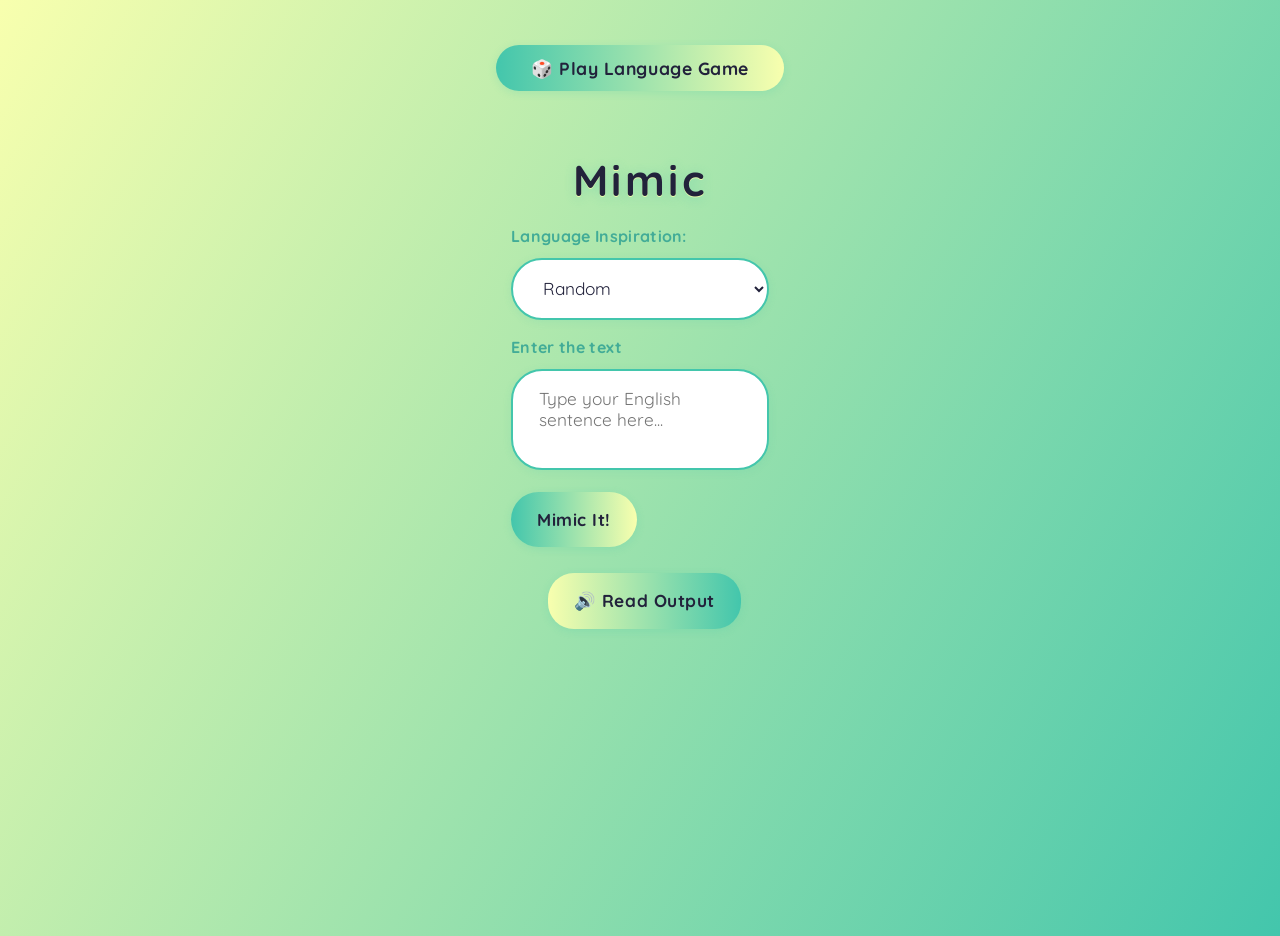
==== index.html @ c5be341a "feat:folders arranged" ====
<!DOCTYPE html>
<html lang="en">
<head>
    <meta charset="UTF-8">
    <meta name="viewport" content="width=device-width, initial-scale=1.0">
    <link rel="stylesheet" href="style.css">
    <title>Mimic - Playful Nonsense Generator</title>
</head>
<body>
    <!-- Game Button and Area at the Top -->
    <div style="width:100%;display:flex;justify-content:center;margin-bottom:1.5em;">
        <button id="game-btn" style="padding:0.7em 2em;font-size:1.1em;">🎲 Play Language Game</button>
    </div>
    <div id="game-area" style="display:none;"></div>

    <h1>Mimic</h1>
    <form id="mimic-form" autocomplete="off">
        <label for="language-select" style="font-weight:bold;">Language Inspiration:</label>
        <select id="language-select" style="margin-bottom:1em;">
            <option value="korean">Korean</option>
            <option value="japanese">Japanese</option>
            <option value="arabic">Arabic</option>
            <option value="spanish">Spanish</option>
            <option value="mandarin">Mandarin</option>
            <option value="french">French</option>
            <option value="thai">Thai</option>
            <option value="random" selected>Random</option>
        </select>
        <br>
        <label for="input">Enter the text</label>
        <textarea id="input-text" rows="3" placeholder="Type your English sentence here..." required></textarea>
        <br>
        <button type="submit">Mimic It!</button>
    </form>
    <div class="mimic-output" id="output" style="display:none;"></div>
    <script src="mic.js"></script>
</body>
</html>
---- style.css ----
/* Import a playful, bubbly Google Font */
@import url('https://fonts.googleapis.com/css2?family=Quicksand:wght@700&display=swap');

body {
     background: url('https://images.unsplash.com/photo-1469474968028-56623f02e42e?auto=format&fit=crop&w=1200&q=80') center center/cover no-repeat fixed, linear-gradient(120deg, #f8ffae 0%, #43c6ac 100%);
    font-family: 'Quicksand', Arial, sans-serif;
    margin: 0;
    min-height: 100vh;
    color: #22223b;
    display: flex;
    flex-direction: column;
    align-items: center;
    justify-content: flex-start;
    padding-top: 4vh;
}
body.korean-bg {
    background: url('pro image/korea.jpg') center center/cover no-repeat fixed, linear-gradient(120deg, #f8ffae 0%, #43c6ac 100%);
transition: background 0.7s cubic-bezier(0.4,0,0.2,1), background-image 0.7s cubic-bezier(0.4,0,0.2,1);
}
body.japanese-bg {
    background: url('pro image/japan.jpg') center center/cover no-repeat fixed, linear-gradient(120deg, #f8ffae 0%, #43c6ac 100%);
transition: background 0.7s cubic-bezier(0.4,0,0.2,1), background-image 0.7s cubic-bezier(0.4,0,0.2,1);
}
body.mandarin-bg {
    background: url('pro image/china.jpg') center center/cover no-repeat fixed, linear-gradient(120deg, #f8ffae 0%, #43c6ac 100%);
transition: background 0.7s cubic-bezier(0.4,0,0.2,1), background-image 0.7s cubic-bezier(0.4,0,0.2,1);
}
body.arabic-bg {
    background: url('pro image/arab.jpg') center center/cover no-repeat fixed, linear-gradient(120deg, #f8ffae 0%, #43c6ac 100%);
transition: background 0.7s cubic-bezier(0.4,0,0.2,1), background-image 0.7s cubic-bezier(0.4,0,0.2,1);
}
body.spanish-bg {
    background: url('pro image/spanish.jpg') center center/cover no-repeat fixed, linear-gradient(120deg, #f8ffae 0%, #43c6ac 100%);
transition: background 0.7s cubic-bezier(0.4,0,0.2,1), background-image 0.7s cubic-bezier(0.4,0,0.2,1);
}
body.french-bg {
    background: url('pro image/french.jpg') center center/cover no-repeat fixed, linear-gradient(120deg, #f8ffae 0%, #43c6ac 100%);
transition: background 0.7s cubic-bezier(0.4,0,0.2,1), background-image 0.7s cubic-bezier(0.4,0,0.2,1);
}
body.thai-bg {
    background: url('pro image/thai.jpg') center center/cover no-repeat fixed, linear-gradient(120deg, #f8ffae 0%, #43c6ac 100%);
transition: background 0.7s cubic-bezier(0.4,0,0.2,1), background-image 0.7s cubic-bezier(0.4,0,0.2,1);
}
body.random-bg {
    background: linear-gradient(120deg, #f8ffae 0%, #43c6ac 100%);
    transition: background 0.7s cubic-bezier(0.4,0,0.2,1), background-image 0.7s cubic-bezier(0.4,0,0.2,1);
}

h1 {
    font-size: 2.7rem;
    color: #22223b;
    text-shadow: 0 2px 12px #43c6ac55, 0 1px 0 #f8ffae;
    margin-bottom: 1.2rem;
    letter-spacing: 0.08em;
}

label {
    font-weight: bold;
    color: #42ac97;
    margin-bottom: 0.2em;
    display: block;
    letter-spacing: 0.02em;
}

input, textarea, select, button {
    font-family: inherit;
    border-radius: 1.8em;
    border: none;
    padding: 1em 1.5em;
    margin: 0.5em 0;
    font-size: 1.08rem;
    outline: none;
    box-sizing: border-box;
}

input, textarea, select {
    background: #fff;
    color: #22223b;
    box-shadow: 0 2px 8px #43c6ac22;
    width: 100%;
    max-width: 420px;
    resize: none;
    border: 2px solid #43c6ac;
    transition: border 0.2s, box-shadow 0.2s;
}

input:focus, textarea:focus, select:focus {
    border: 2.5px solid #22223b;
    box-shadow: 0 0 0 2px #f8ffae99;
}

button {
    background: linear-gradient(90deg, #43c6ac 0%, #f8ffae 100%);
    color: #22223b;
    font-weight: bold;
    cursor: pointer;
    transition: transform 0.1s, box-shadow 0.1s, background 0.2s;
    box-shadow: 0 2px 8px #43c6ac33;
    border: none;
    min-width: 120px;
    letter-spacing: 0.03em;
}

button:hover {
    transform: scale(1.08);
    background: linear-gradient(90deg, #f8ffae 0%, #43c6ac 100%);
    box-shadow: 0 4px 16px #43c6ac77;
}

.mimic-output, #output {
    margin-top: 2em;
    background: #fff;
    border-radius: 2em;
    padding: 1.7em 2.2em;
    box-shadow: 0 2px 24px #43c6ac22;
    font-size: 1.3rem;
    color: #43c6ac;
    letter-spacing: 0.04em;
    word-break: break-word;
    max-width: 540px;
    text-align: center;
    animation: popIn 0.5s;
    border: 2px solid #f8ffae;
}

@keyframes popIn {
    from { transform: scale(0.8); opacity: 0; }
    to { transform: scale(1); opacity: 1; }
}

/* Microphone and Read Output button style */
button[type="button"] {
    background: linear-gradient(90deg, #f8ffae 0%, #43c6ac 100%);
    color: #22223b;
    margin-left: 0.5em;
    margin-top: 0.5em;
    font-size: 1.08rem;
    border-radius: 1.5em;
    box-shadow: 0 2px 8px #43c6ac33;
    transition: background 0.2s, transform 0.1s;
}
button[type="button"]:hover {
    background: linear-gradient(90deg, #43c6ac 0%, #f8ffae 100%);
    transform: scale(1.07);
}

/* Responsive adjustments */
@media (max-width: 600px) {
    body {
        padding: 1em;
    }
    .mimic-output, #output {
        padding: 1em 0.5em;
        font-size: 1.08rem;
        max-width: 98vw;
    }
    input, textarea, select {
        max-width: 98vw;
    }
    h1 {
        font-size: 1.7rem;
    }
}
/* ...existing code... */

/* Game Area Styling */
#game-area {
    background: #fff;
    border-radius: 2em;
    box-shadow: 0 2px 24px #43c6ac22;
    padding: 2em 2em 2.5em 2em;
    max-width: 540px;
    margin: 0 auto 2em auto;
    text-align: center;
    border: 2px solid #f8ffae;
    animation: popIn 0.5s;
}

#game-area strong {
    color: #43c6ac;
    font-size: 1.2em;
    letter-spacing: 0.03em;
}

#game-score {
    font-size: 1.1em;
    color: #f72585;
    font-weight: bold;
    margin-bottom: 1em;
    display: inline-block;
}

.game-option-btn {
    background: #fffbe7;
    color: #22223b;
    border: 2px solid #43c6ac;
    border-radius: 1.5em;
    padding: 0.7em 2em;
    margin: 0.5em;
    font-size: 1.1em;
    font-family: inherit;
    cursor: pointer;
    transition: background 0.2s, color 0.2s, transform 0.1s, border 0.2s;
    box-shadow: 0 2px 8px #43c6ac22;
}

.game-option-btn:hover {
    background: #43c6ac;
    color: #fff;
    transform: scale(1.07);
    border-color: #43c6ac;
}

.game-option-btn.correct {
    background: #43c6ac;
    color: #fff;
    border-color: #43c6ac;
}

.game-option-btn.wrong {
    background: #f72585;
    color: #fff;
    border-color: #f72585;
}

.selected {
    background: #f9d423;
    color: #22223b;
}

#back-to-mimic {
    margin-top: 1.5em;
    background: linear-gradient(90deg, #f8ffae 0%, #43c6ac 100%);
    color: #22223b;
    border: none;
    border-radius: 1.5em;
    padding: 0.7em 2em;
    font-size: 1.08rem;
    font-family: inherit;
    cursor: pointer;
    box-shadow: 0 2px 8px #43c6ac33;
    transition: background 0.2s, transform 0.1s;
}
#back-to-mimic:hover {
    background: linear-gradient(90deg, #43c6ac 0%, #f8ffae 100%);
    transform: scale(1.07);
}

/* Responsive for game area */
@media (max-width: 600px) {
    #game-area {
        padding: 1em 0.5em 1.5em 0.5em;
        font-size: 1.08rem;
        max-width: 98vw;
    }
    .game-option-btn {
        padding: 0.7em 1em;
        font-size: 1em;
    }
}
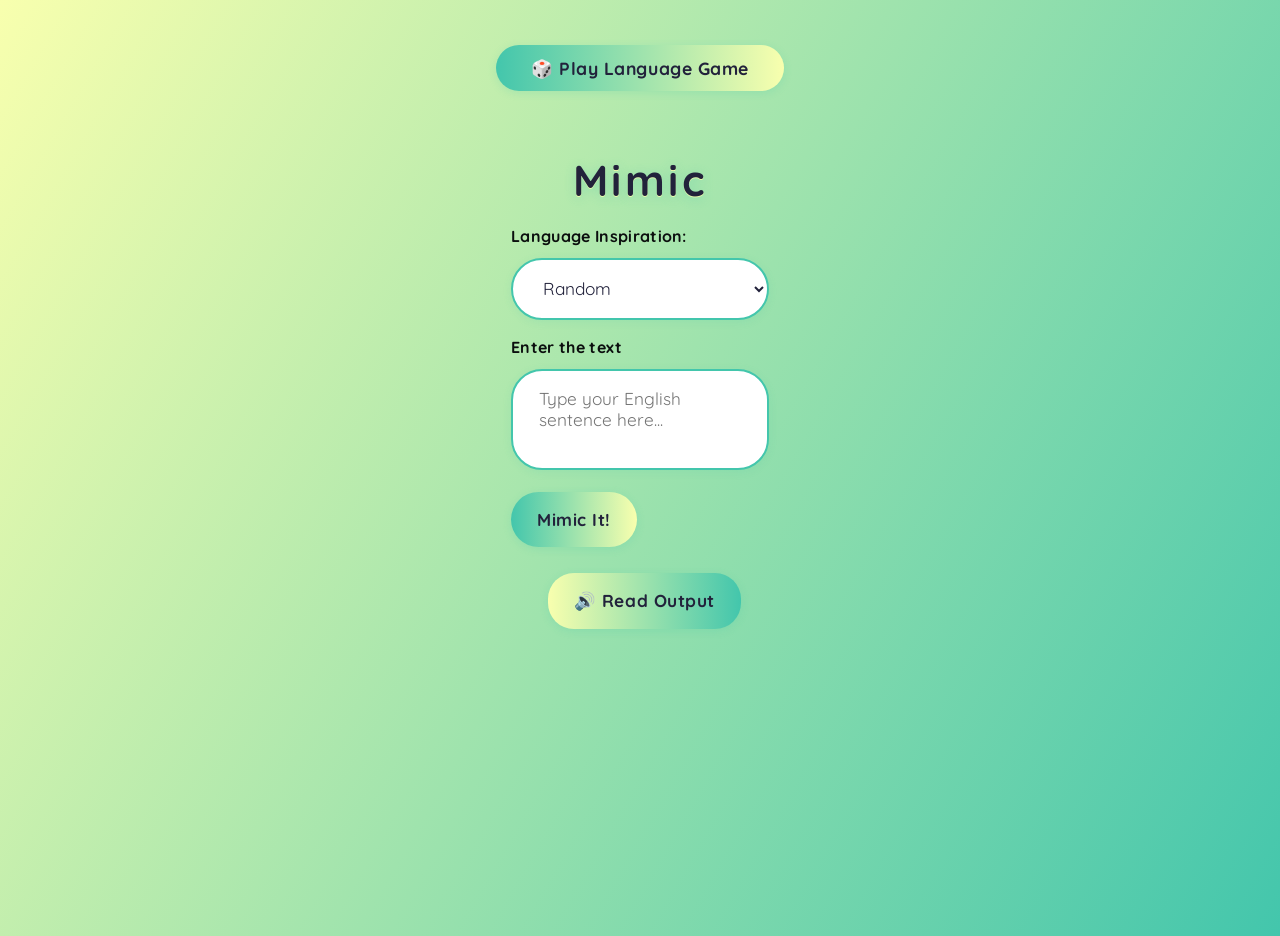
==== commit 24054820: "hello" ====
--- a/index.html
+++ b/index.html
@@ -2,8 +2,8 @@
 <html lang="en">
 <head>
     <meta charset="UTF-8">
-    <meta name="viewport" content="width=device-width, initial-scale=1.0">
-    <link rel="stylesheet" href="style.css">
+    <meta name="viewport" content="width=device-width,initial-scale=1.0">
+    <link rel="stylesheet" href="css/style.css">
     <title>Mimic - Playful Nonsense Generator</title>
 </head>
 <body>
@@ -33,6 +33,6 @@
         <button type="submit">Mimic It!</button>
     </form>
     <div class="mimic-output" id="output" style="display:none;"></div>
-    <script src="mic.js"></script>
+    <script src="js/mic.js"></script>
 </body>
 </html>
--- a/css/style.css
+++ b/css/style.css
@@ -0,0 +1,260 @@
+/* Import a playful, bubbly Google Font */
+@import url('https://fonts.googleapis.com/css2?family=Quicksand:wght@700&display=swap');
+
+body {
+     background: url('https://images.unsplash.com/photo-1469474968028-56623f02e42e?auto=format&fit=crop&w=1200&q=80') center center/cover no-repeat fixed, linear-gradient(120deg, #f8ffae 0%, #43c6ac 100%);
+    font-family: 'Quicksand', Arial, sans-serif;
+    margin: 0;
+    min-height: 100vh;
+    color: #22223b;
+    display: flex;
+    flex-direction: column;
+    align-items: center;
+    justify-content: flex-start;
+    padding-top: 4vh;
+}
+body.korean-bg {
+    background: url('photos/korea.jpg') center center/cover no-repeat fixed, linear-gradient(120deg, #f8ffae 0%, #43c6ac 100%);
+transition: background 0.7s cubic-bezier(0.4,0,0.2,1), background-image 0.7s cubic-bezier(0.4,0,0.2,1);
+}
+body.japanese-bg {
+    background: url('photos/japan.jpg') center center/cover no-repeat fixed, linear-gradient(120deg, #f8ffae 0%, #43c6ac 100%);
+transition: background 0.7s cubic-bezier(0.4,0,0.2,1), background-image 0.7s cubic-bezier(0.4,0,0.2,1);
+}
+body.mandarin-bg {
+    background: url('photos/china.jpg') center center/cover no-repeat fixed, linear-gradient(120deg, #f8ffae 0%, #43c6ac 100%);
+transition: background 0.7s cubic-bezier(0.4,0,0.2,1), background-image 0.7s cubic-bezier(0.4,0,0.2,1);
+}
+body.arabic-bg {
+    background: url('photos/dubai.jpg') center center/cover no-repeat fixed, linear-gradient(120deg, #f8ffae 0%, #43c6ac 100%);
+transition: background 0.7s cubic-bezier(0.4,0,0.2,1), background-image 0.7s cubic-bezier(0.4,0,0.2,1);
+}
+body.spanish-bg {
+    background: url('photos/spain.jpg') center center/cover no-repeat fixed, linear-gradient(120deg, #f8ffae 0%, #43c6ac 100%);
+transition: background 0.7s cubic-bezier(0.4,0,0.2,1), background-image 0.7s cubic-bezier(0.4,0,0.2,1);
+}
+body.french-bg {
+    background: url('photos/france.jpg') center center/cover no-repeat fixed, linear-gradient(120deg, #f8ffae 0%, #43c6ac 100%);
+transition: background 0.7s cubic-bezier(0.4,0,0.2,1), background-image 0.7s cubic-bezier(0.4,0,0.2,1);
+}
+body.thai-bg {
+    background: url('photos/thali.jpg') center center/cover no-repeat fixed, linear-gradient(120deg, #f8ffae 0%, #43c6ac 100%);
+transition: background 0.7s cubic-bezier(0.4,0,0.2,1), background-image 0.7s cubic-bezier(0.4,0,0.2,1);
+}
+body.random-bg {
+    background: linear-gradient(120deg, #f8ffae 0%, #43c6ac 100%);
+    transition: background 0.7s cubic-bezier(0.4,0,0.2,1), background-image 0.7s cubic-bezier(0.4,0,0.2,1);
+}
+
+h1 {
+    font-size: 2.7rem;
+    color: #22223b;
+    text-shadow: 0 2px 12px #43c6ac55, 0 1px 0 #f8ffae;
+    margin-bottom: 1.2rem;
+    letter-spacing: 0.08em;
+}
+
+label {
+    font-weight: bold;
+    color: #0b0f0e;
+    margin-bottom: 0.2em;
+    display: block;
+    letter-spacing: 0.02em;
+}
+
+input, textarea, select, button {
+    font-family: inherit;
+    border-radius: 1.8em;
+    border: none;
+    padding: 1em 1.5em;
+    margin: 0.5em 0;
+    font-size: 1.08rem;
+    outline: none;
+    box-sizing: border-box;
+}
+
+input, textarea, select {
+    background: #fff;
+    color: #22223b;
+    box-shadow: 0 2px 8px #43c6ac22;
+    width: 100%;
+    max-width: 420px;
+    resize: none;
+    border: 2px solid #43c6ac;
+    transition: border 0.2s, box-shadow 0.2s;
+}
+
+input:focus, textarea:focus, select:focus {
+    border: 2.5px solid #22223b;
+    box-shadow: 0 0 0 2px #f8ffae99;
+}
+
+button {
+    background: linear-gradient(90deg, #43c6ac 0%, #f8ffae 100%);
+    color: #22223b;
+    font-weight: bold;
+    cursor: pointer;
+    transition: transform 0.1s, box-shadow 0.1s, background 0.2s;
+    box-shadow: 0 2px 8px #43c6ac33;
+    border: none;
+    min-width: 120px;
+    letter-spacing: 0.03em;
+}
+
+button:hover {
+    transform: scale(1.08);
+    background: linear-gradient(90deg, #f8ffae 0%, #43c6ac 100%);
+    box-shadow: 0 4px 16px #43c6ac77;
+}
+
+.mimic-output, #output {
+    margin-top: 2em;
+    background: #fff;
+    border-radius: 2em;
+    padding: 1.7em 2.2em;
+    box-shadow: 0 2px 24px #43c6ac22;
+    font-size: 1.3rem;
+    color: #43c6ac;
+    letter-spacing: 0.04em;
+    word-break: break-word;
+    max-width: 540px;
+    text-align: center;
+    animation: popIn 0.5s;
+    border: 2px solid #f8ffae;
+}
+
+@keyframes popIn {
+    from { transform: scale(0.8); opacity: 0; }
+    to { transform: scale(1); opacity: 1; }
+}
+
+/* Microphone and Read Output button style */
+button[type="button"] {
+    background: linear-gradient(90deg, #f8ffae 0%, #43c6ac 100%);
+    color: #22223b;
+    margin-left: 0.5em;
+    margin-top: 0.5em;
+    font-size: 1.08rem;
+    border-radius: 1.5em;
+    box-shadow: 0 2px 8px #43c6ac33;
+    transition: background 0.2s, transform 0.1s;
+}
+button[type="button"]:hover {
+    background: linear-gradient(90deg, #43c6ac 0%, #f8ffae 100%);
+    transform: scale(1.07);
+}
+
+/* Responsive adjustments */
+@media (max-width: 600px) {
+    body {
+        padding: 1em;
+    }
+    .mimic-output, #output {
+        padding: 1em 0.5em;
+        font-size: 1.08rem;
+        max-width: 98vw;
+    }
+    input, textarea, select {
+        max-width: 98vw;
+    }
+    h1 {
+        font-size: 1.7rem;
+    }
+}
+/* ...existing code... */
+
+/* Game Area Styling */
+#game-area {
+    background: #fff;
+    border-radius: 2em;
+    box-shadow: 0 2px 24px #43c6ac22;
+    padding: 2em 2em 2.5em 2em;
+    max-width: 540px;
+    margin: 0 auto 2em auto;
+    text-align: center;
+    border: 2px solid #f8ffae;
+    animation: popIn 0.5s;
+}
+
+#game-area strong {
+    color: #43c6ac;
+    font-size: 1.2em;
+    letter-spacing: 0.03em;
+}
+
+#game-score {
+    font-size: 1.1em;
+    color: #f72585;
+    font-weight: bold;
+    margin-bottom: 1em;
+    display: inline-block;
+}
+
+.game-option-btn {
+    background: #fffbe7;
+    color: #22223b;
+    border: 2px solid #43c6ac;
+    border-radius: 1.5em;
+    padding: 0.7em 2em;
+    margin: 0.5em;
+    font-size: 1.1em;
+    font-family: inherit;
+    cursor: pointer;
+    transition: background 0.2s, color 0.2s, transform 0.1s, border 0.2s;
+    box-shadow: 0 2px 8px #43c6ac22;
+}
+
+.game-option-btn:hover {
+    background: #43c6ac;
+    color: #fff;
+    transform: scale(1.07);
+    border-color: #43c6ac;
+}
+
+.game-option-btn.correct {
+    background: #43c6ac;
+    color: #fff;
+    border-color: #43c6ac;
+}
+
+.game-option-btn.wrong {
+    background: #f72585;
+    color: #fff;
+    border-color: #f72585;
+}
+
+.selected {
+    background: #f9d423;
+    color: #22223b;
+}
+
+#back-to-mimic {
+    margin-top: 1.5em;
+    background: linear-gradient(90deg, #f8ffae 0%, #43c6ac 100%);
+    color: #22223b;
+    border: none;
+    border-radius: 1.5em;
+    padding: 0.7em 2em;
+    font-size: 1.08rem;
+    font-family: inherit;
+    cursor: pointer;
+    box-shadow: 0 2px 8px #43c6ac33;
+    transition: background 0.2s, transform 0.1s;
+}
+#back-to-mimic:hover {
+    background: linear-gradient(90deg, #43c6ac 0%, #f8ffae 100%);
+    transform: scale(1.07);
+}
+
+/* Responsive for game area */
+@media (max-width: 600px) {
+    #game-area {
+        padding: 1em 0.5em 1.5em 0.5em;
+        font-size: 1.08rem;
+        max-width: 98vw;
+    }
+    .game-option-btn {
+        padding: 0.7em 1em;
+        font-size: 1em;
+    }
+}
